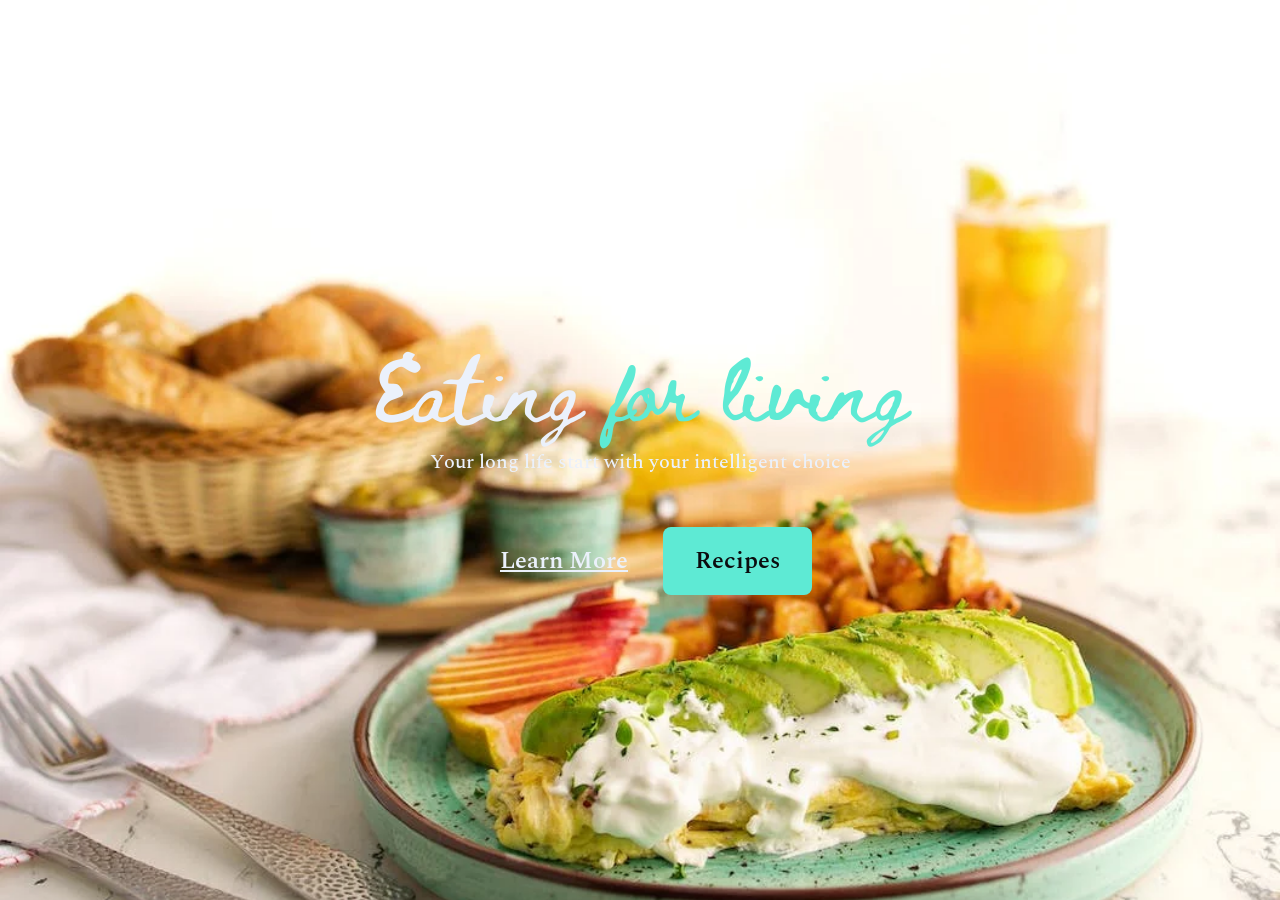
==== Learning_Pages/Healthy/index.html @ 3515ae82 "learning page healthy in process" ====
<!DOCTYPE html>
<html lang="pt-br">

<head>
  <meta charset="UTF-8">
  <meta name="viewport" content="width=device-width, initial-scale=1.0">
  <link rel="preconnect" href="https://fonts.googleapis.com">
  <link rel="preconnect" href="https://fonts.gstatic.com" crossorigin>
  <link href="https://fonts.googleapis.com/css2?family=Beth+Ellen&family=Spectral:wght@500;600&display=swap"
    rel="stylesheet">
  <link rel="stylesheet" href="styles.css">
  <title>Healthy</title>
</head>

<body>
  <h1>Eating <span>for living</span></h1>
  <p>Your long life start with your intelligent choice</p>
  <div class="linksForPages">
    <a href="#">Learn More</a>
    <a href="#" class="btn-primary">Recipes</a>
  </div>
</body>

</html>
---- Learning_Pages/Healthy/styles.css ----
* {
  margin: 0;
  padding: 0;
  box-sizing: border-box;
  -webkit-font-smoothing: antialiased;
  -moz-osx-font-smoothing: grayscale;
}

:root {
  font-size: 62.5%;
}

body {
  font-family: "Spectral", serif;
  text-align: center;
  background: url(./assets/healthy.jpg) no-repeat center/cover;
  height: 100vh;
  color: #ebf1fb;

  display: grid;
  place-content: center;

}

h1 span {
  color: #5eead4;
}

h1 {
  font-family: "Beth Ellen", cursive;
  font-weight: 400;
  font-size: 6.4rem;
  line-height: 12rem;
}

p {
  font-weight: 500;
  font-size: 2rem;
  line-height: 3rem;

  margin-bottom: 7.2rem;
}

a {
   color: #ebf1fb;
   padding: 1.6rem 3.2rem;
   font-weight: 600;
   font-size: 2.4rem;
   line-height: 2.4rem;
}

a:hover,
.btn-primary {
  background: #5eead4;
  border-radius: 0.8rem;
  color: #0b0c0e;
  text-decoration: none;
}
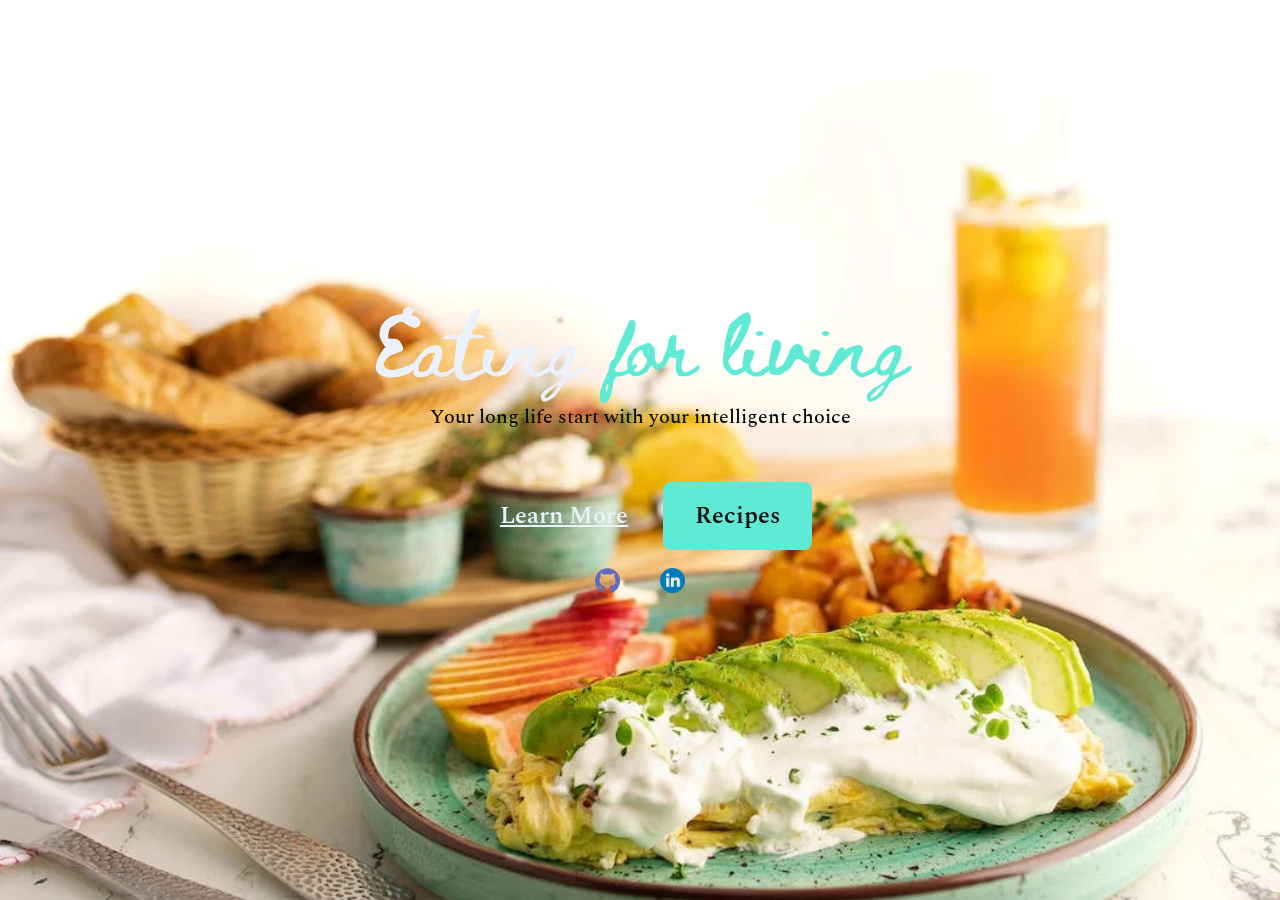
==== commit f2059f3e: "learning page healthy" ====
--- a/Learning_Pages/Healthy/index.html
+++ b/Learning_Pages/Healthy/index.html
@@ -19,6 +19,14 @@
     <a href="#">Learn More</a>
     <a href="#" class="btn-primary">Recipes</a>
   </div>
+    <div class="linksSocialNetworks">
+      <a href="https://github.com/JonatasAS" target="_blank">
+        <img src="./assets/github.png" alt="Logo do github">
+      </a>
+      <a href="https://www.linkedin.com/in/jonatas-amorim-cref25/" target="_blank">
+        <img src="./assets/linkedin.png" alt="Logo do Linkedin">
+      </a>
+    </div>
 </body>
 
 </html>
--- a/Learning_Pages/Healthy/styles.css
+++ b/Learning_Pages/Healthy/styles.css
@@ -19,7 +19,6 @@
 
   display: grid;
   place-content: center;
-
 }
 
 h1 span {
@@ -37,16 +36,16 @@
   font-weight: 500;
   font-size: 2rem;
   line-height: 3rem;
-
+  color: #0b0c0e;
   margin-bottom: 7.2rem;
 }
 
 a {
-   color: #ebf1fb;
-   padding: 1.6rem 3.2rem;
-   font-weight: 600;
-   font-size: 2.4rem;
-   line-height: 2.4rem;
+  color: #ebf1fb;
+  padding: 1.6rem 3.2rem;
+  font-weight: 600;
+  font-size: 2.4rem;
+  line-height: 2.4rem;
 }
 
 a:hover,
@@ -56,3 +55,27 @@
   color: #0b0c0e;
   text-decoration: none;
 }
+
+.btn-primary:hover {
+   background:#3cc0ac; 
+   transition: all 0.3s ease-in;
+}
+
+.linksSocialNetworks {
+  display: flex;
+  flex-direction: row;
+  align-items: center;
+  justify-content: center;
+  margin-top: 2rem;
+}
+
+.linksSocialNetworks a img {
+  width: 2.5rem;
+  height: 2.5rem;
+}
+
+.linksSocialNetworks a {
+  background: transparent;
+  opacity: 1;
+  padding: 2rem;
+}
